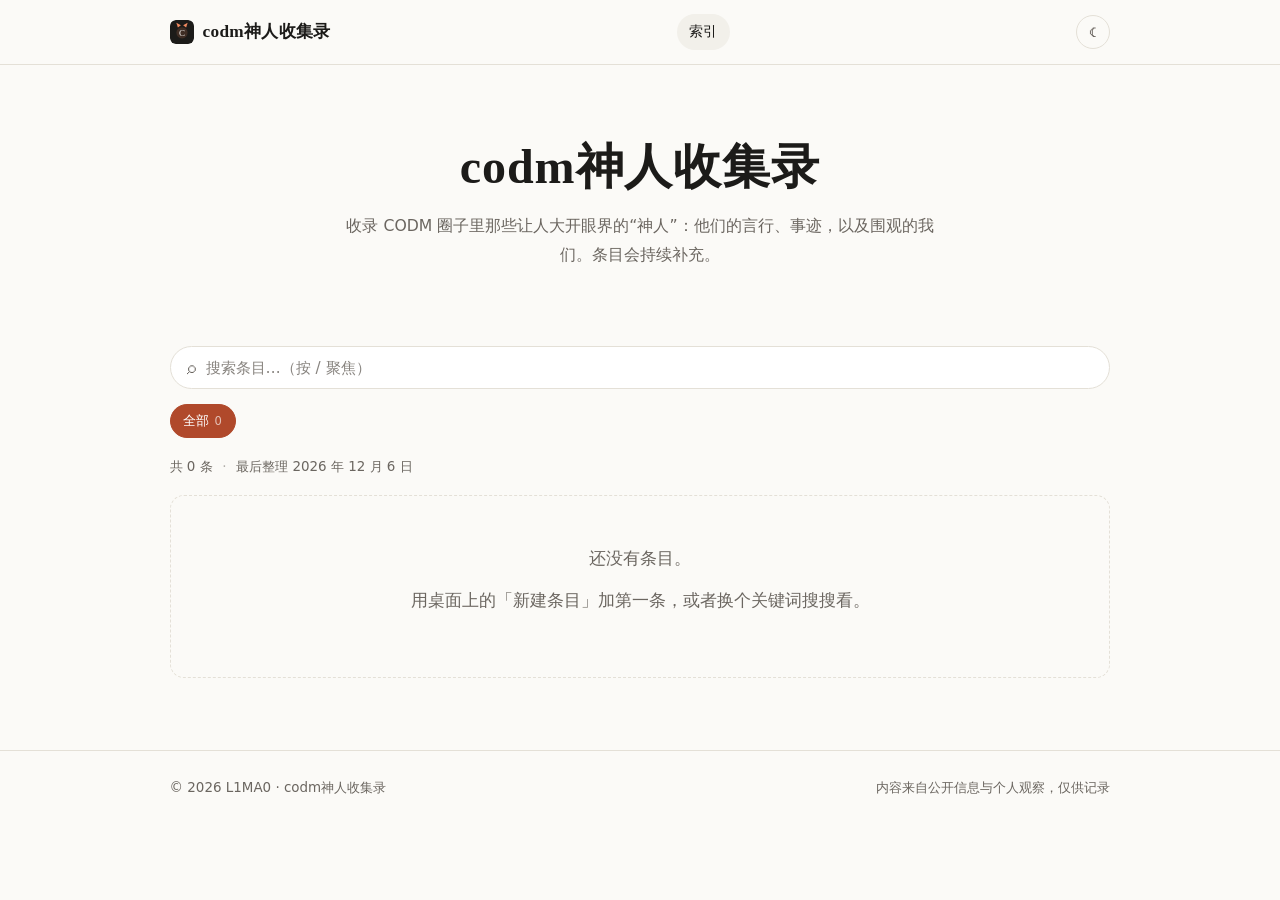
==== index.html @ 583c5315 "整体重构为维基站点：codm神人收集录（/wiki/），双链 + 反向链接 + 猫娘计数" ====
<!DOCTYPE html>
<html lang="zh-CN">
<head>
  <meta charset="utf-8">
  <title>codm神人收集录</title>
  <meta name="robots" content="noindex">
  <base href="/">
  <meta http-equiv="refresh" content="0; url=./wiki/">
  <script>location.replace("./wiki/");</script>
  <style>
    body {
      margin: 0;
      min-height: 100vh;
      display: grid;
      place-items: center;
      font-family: system-ui, -apple-system, "Segoe UI", "Microsoft YaHei", sans-serif;
      background: #fbfaf7;
      color: #6b6660;
      font-size: 0.95rem;
    }
    a { color: #b0492b; }
  </style>
</head>
<body>
  <p>正在前往 <a href="./wiki/">codm神人收集录</a>……</p>
</body>
</html>
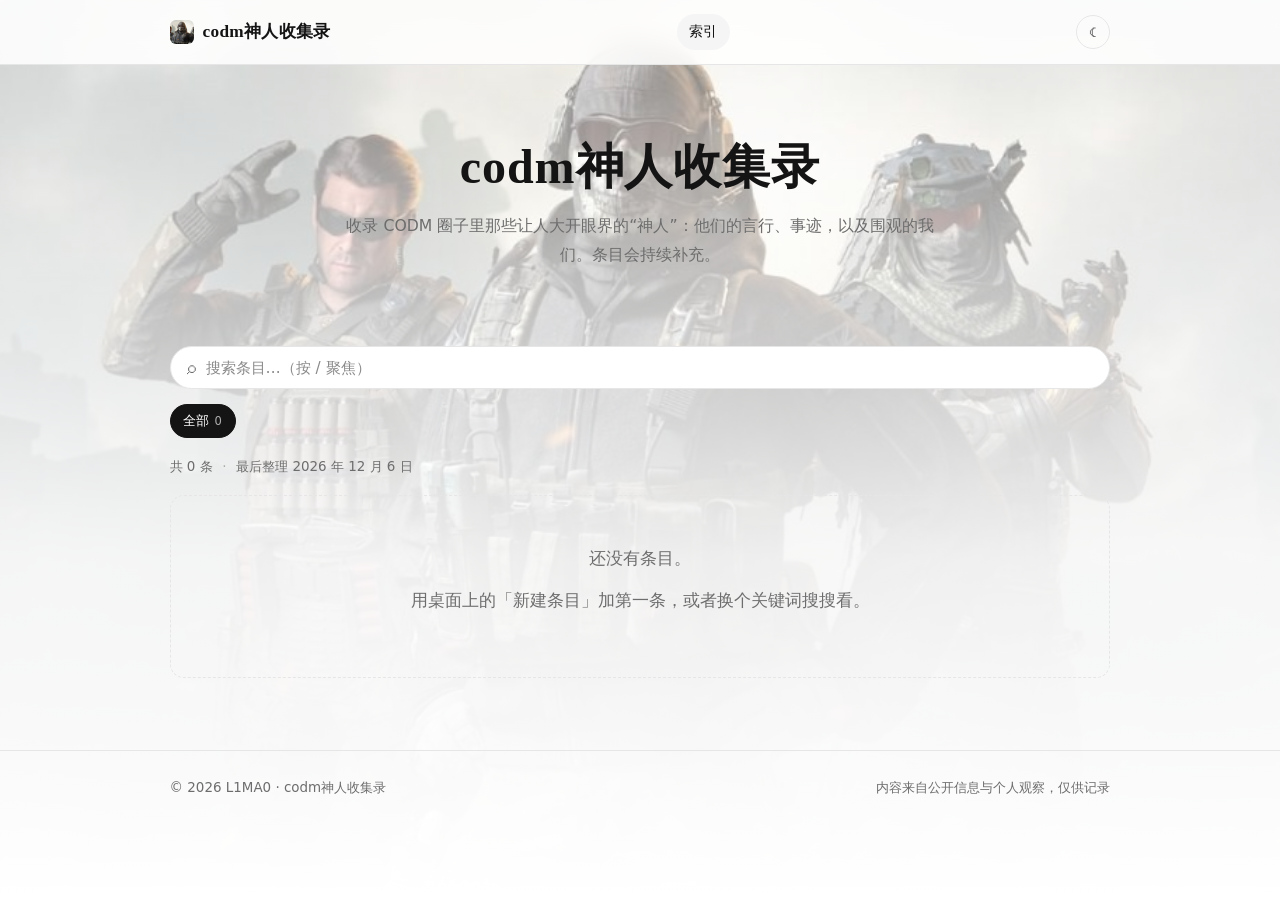
==== commit ee38b470: "维基迁移到 /codm/，旧 /wiki/ 地址自动跳转" ====
--- a/index.html
+++ b/index.html
@@ -5,8 +5,8 @@
   <title>codm神人收集录</title>
   <meta name="robots" content="noindex">
   <base href="/">
-  <meta http-equiv="refresh" content="0; url=./wiki/">
-  <script>location.replace("./wiki/");</script>
+  <meta http-equiv="refresh" content="0; url=./codm/">
+  <script>location.replace("./codm/");</script>
   <style>
     body {
       margin: 0;
@@ -22,6 +22,6 @@
   </style>
 </head>
 <body>
-  <p>正在前往 <a href="./wiki/">codm神人收集录</a>……</p>
+  <p>正在前往 <a href="./codm/">codm神人收集录</a>……</p>
 </body>
 </html>
